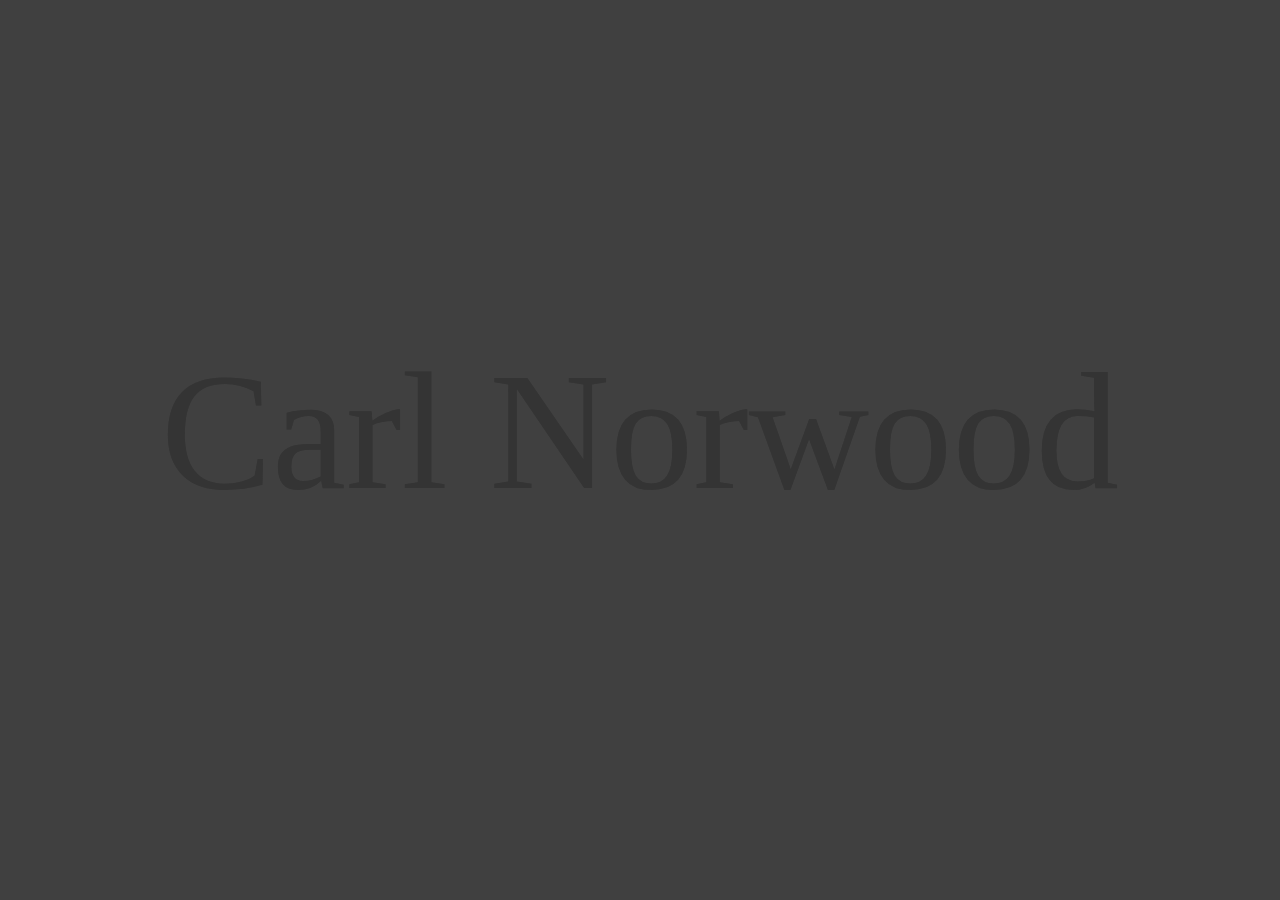
==== index.html @ 31596668 "Add files via upload" ====
<!DOCTYPE html>
<html lang="en">
<head>
  <meta charset="UTF-8">
  <meta name="viewport" content="width=device-width, initial-scale=1.0">
  <title>Backdrop Filter Blur on Text</title>
  <style>
    body, html {
      margin: 0;
      padding: 0;
      height: 100vh;
      display: flex;
      justify-content: center;
      align-items: center;
      overflow: hidden;
    }
    #svgWrapper {
      position: absolute;
      top: 50%;
      left: 50%;
      transform: translate(-50%, -50%);
      background: url(https://images4.alphacoders.com/104/1047970.jpg) center / cover no-repeat;
      filter: hue-rotate(0deg);
      width: 100%;
      height: 100%;
      animation: colorchange 10s ease infinite;
      z-index: 9999999999999999999 !important;
    }
    #svgWrapper::after {
      content: '';
      position: absolute;
      top: 0;
      left: 0;
      width: 100%;
      height: 100%;
      background: rgba(0, 0, 0, 0.75);
      z-index: -1;

      pointer-events: none;
    }
    iframe
    {
      border: none;
      position: absolute;
      filter: sepia(1);
      filter: hue-rotate(50deg);
      opacity: 0.5;
    }
    #svg {
      width: 100%;
      height: 100%;
      mask-image: url(./svgs/h1.svg);
      mask-size: contain;
      mask-position: center;
      mask-repeat: no-repeat;
      background-color: rgba(255, 255, 255, 0.15);
      backdrop-filter: blur(15px) saturate(500%);
      pointer-events: none;
    }
  </style>
</head>
<body>
  <section id="svgWrapper">
    <iframe src="https://unicorn.studio/embed/7y28J1kgLcxsLQHBbCCS" width="100%" height="100%" loading="lazy"></iframe>
    <div id="svg"></div>
  </section>
</body>
</html>
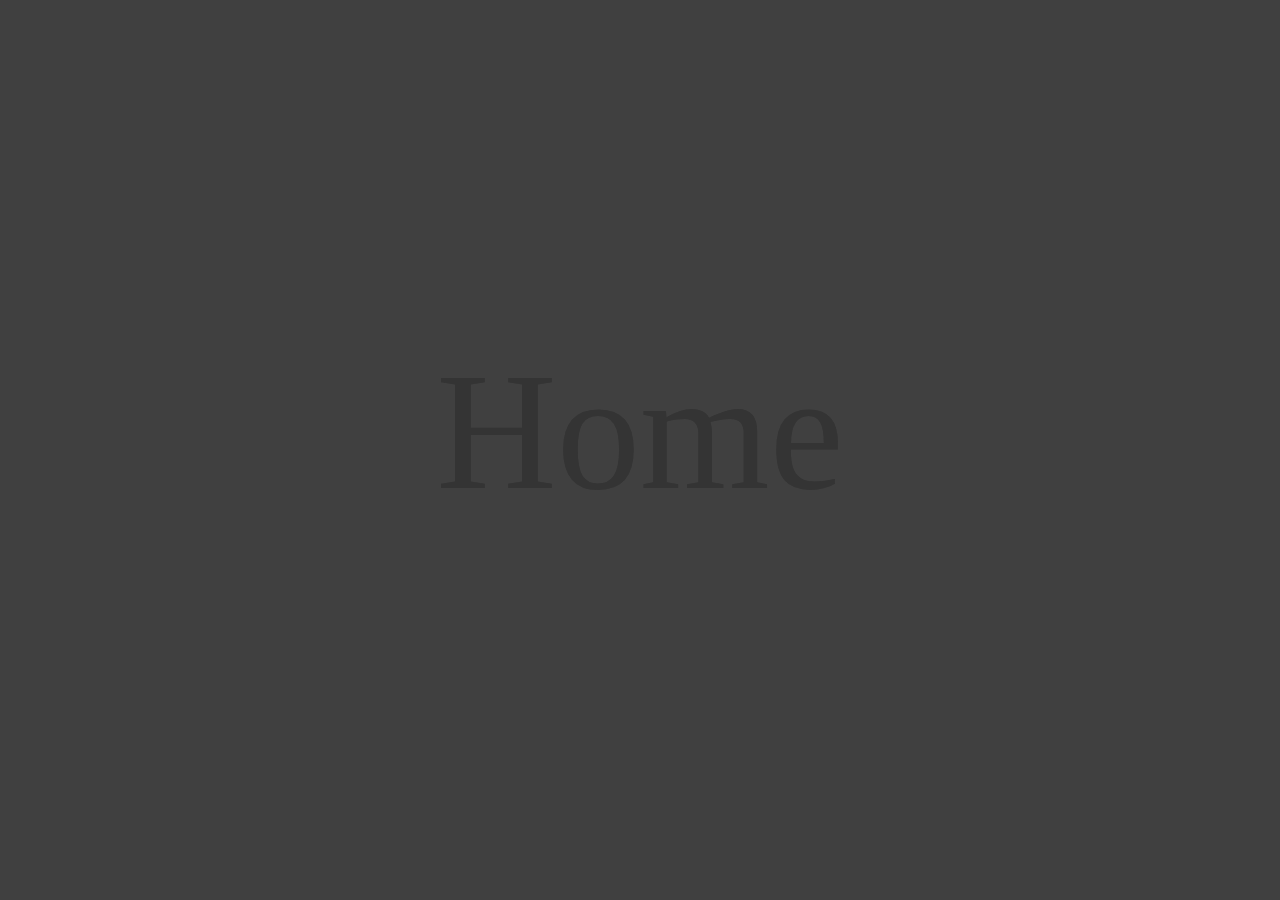
==== commit a4902f08: "Initial commit to create branch" ====
--- a/index.html
+++ b/index.html
@@ -61,7 +61,6 @@
 </head>
 <body>
   <section id="svgWrapper">
-    <iframe src="https://unicorn.studio/embed/7y28J1kgLcxsLQHBbCCS" width="100%" height="100%" loading="lazy"></iframe>
     <div id="svg"></div>
   </section>
 </body>
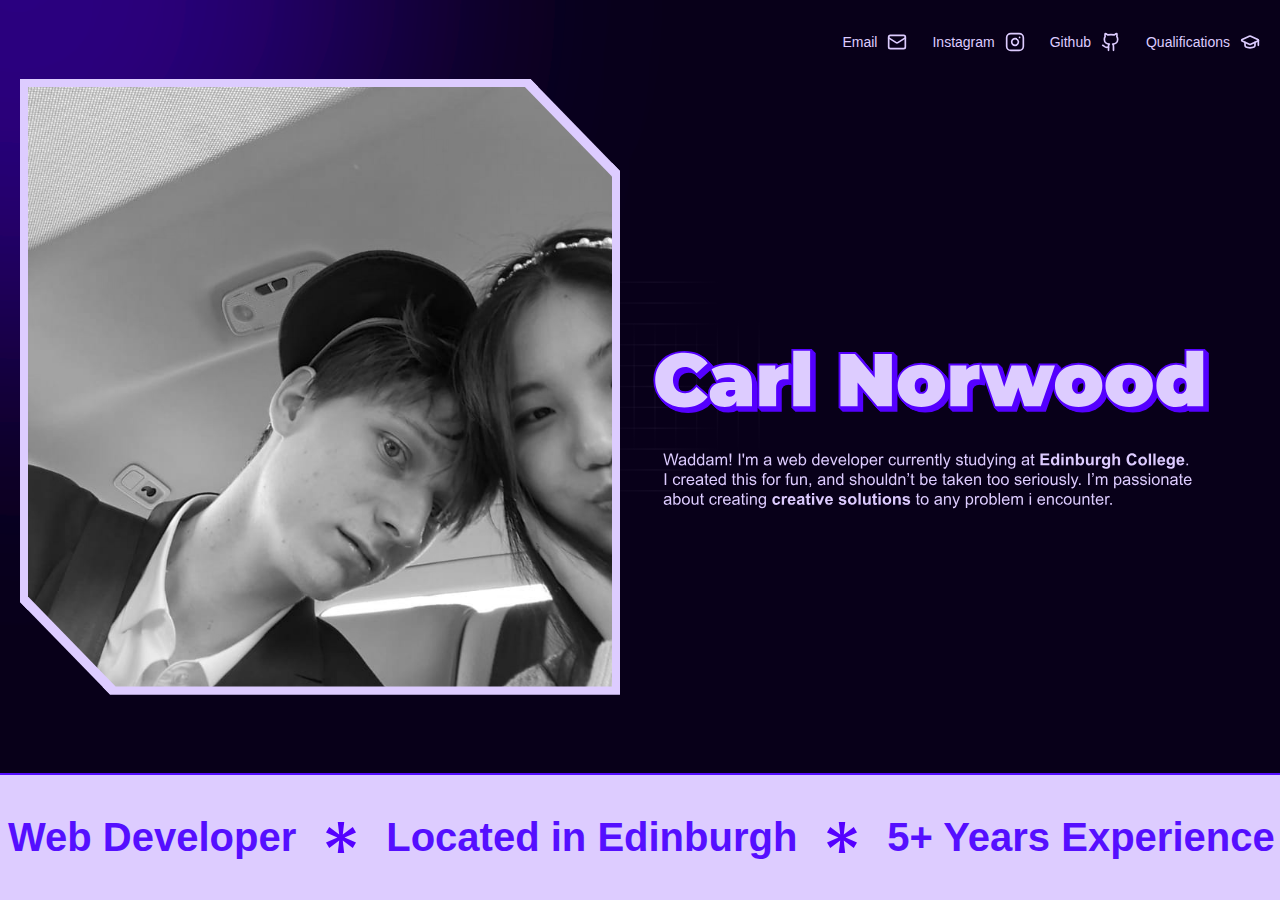
==== commit b71dd959: "git push origin SEO" ====
--- a/index.html
+++ b/index.html
@@ -1,67 +1,84 @@
 <!DOCTYPE html>
 <html lang="en">
-<head>
-  <meta charset="UTF-8">
-  <meta name="viewport" content="width=device-width, initial-scale=1.0">
-  <title>Backdrop Filter Blur on Text</title>
-  <style>
-    body, html {
-      margin: 0;
-      padding: 0;
-      height: 100vh;
-      display: flex;
-      justify-content: center;
-      align-items: center;
-      overflow: hidden;
-    }
-    #svgWrapper {
-      position: absolute;
-      top: 50%;
-      left: 50%;
-      transform: translate(-50%, -50%);
-      background: url(https://images4.alphacoders.com/104/1047970.jpg) center / cover no-repeat;
-      filter: hue-rotate(0deg);
-      width: 100%;
-      height: 100%;
-      animation: colorchange 10s ease infinite;
-      z-index: 9999999999999999999 !important;
-    }
-    #svgWrapper::after {
-      content: '';
-      position: absolute;
-      top: 0;
-      left: 0;
-      width: 100%;
-      height: 100%;
-      background: rgba(0, 0, 0, 0.75);
-      z-index: -1;
-
-      pointer-events: none;
-    }
-    iframe
-    {
-      border: none;
-      position: absolute;
-      filter: sepia(1);
-      filter: hue-rotate(50deg);
-      opacity: 0.5;
-    }
-    #svg {
-      width: 100%;
-      height: 100%;
-      mask-image: url(./svgs/h1.svg);
-      mask-size: contain;
-      mask-position: center;
-      mask-repeat: no-repeat;
-      background-color: rgba(255, 255, 255, 0.15);
-      backdrop-filter: blur(15px) saturate(500%);
-      pointer-events: none;
-    }
-  </style>
-</head>
-<body>
-  <section id="svgWrapper">
-    <div id="svg"></div>
-  </section>
-</body>
-</html>+  <head>
+    <meta charset="UTF-8" />
+    <title>Simple Portfolio</title>
+    <link rel="icon" href="data:image/svg+xml,<svg xmlns=%22http://www.w3.org/2000/svg%22 viewBox=%220 0 100 100%22><text y=%22.9em%22 font-size=%2290%22>😎</text></svg>">
+    <meta name="viewport" content="width=device-width,initial-scale=1" />
+    <meta name="description" content="Sup I have over 17 years of experience in web development in Edinburgh | Specializing in creative solutions for any project. Currently studying at Edinburgh College, let’s collaborate on a website." />
+    <link rel="stylesheet" type="text/css" href="style.css" />
+  </head>
+  <body>
+    <section>
+      <a href="mailto:cnorwoodk@gmail.com" target="_blank" rel="noopener noreferrer">
+        <div class="icon">
+          <p>Email</p>
+          <img src="mail.svg" alt="Github" aria-label="Github" />
+        </div>
+      </a>
+      <a href="https://www.instagram.com/carlnorwoodk/" target="_blank" rel="noopener noreferrer">
+        <div class="icon">
+          <p>Instagram</p>
+          <img src="instagram.svg" alt="Github" aria-label="Github" />
+        </div>
+      </a>
+      <a href="https://github.com/carlnorwood12" target="_blank" rel="noopener noreferrer">
+        <div class="icon">
+          <p>Github</p>
+          <img src="github.svg" alt="Github" aria-label="Github" />
+        </div>
+      </a>
+      <a href="solacc.pdf" download>
+        <div class="icon">
+          <p>Qualifications</p>
+          <img src="certificate.svg" alt="Github" aria-label="Github" />
+        </div>
+      </a>
+    </section>
+    <section>
+      <div class="left">
+        <div id="wrapper">
+          <div class="carl-image"></div>
+        </div>
+      </div>
+      <div class="right">
+        <img src="carlnorwood.svg" alt="" aria-label="" />
+      </div>
+    </section>
+    <section>
+      <div class="social"></div>
+      <div class="social"></div>
+      <div class="social"></div>
+      <div class="social"></div>
+    </section>
+    <section>
+      <div class="marquee-container">
+        <div class="content-wrapper-scrolling">
+          <p class="p-marquee">Web Developer</p>
+          <img class="twinkle" src="asterisk.svg" alt="" aria-label="" />
+          <p class="p-marquee">Located in Edinburgh</p>
+          <img class="twinkle" src="asterisk.svg" alt="" aria-label="" />
+          <p class="p-marquee">5+ Years Experience</p>
+          <img class="twinkle" src="asterisk.svg" alt="" aria-label="" />
+        </div>
+        <div class="content-wrapper-scrolling">
+          <p class="p-marquee">Web Developer</p>
+          <img class="twinkle" src="asterisk.svg" alt="" aria-label="" />
+          <p class="p-marquee">Located in Edinburgh</p>
+          <img class="twinkle" src="asterisk.svg" alt="" aria-label="" />
+          <p class="p-marquee">5+ Years Experience</p>
+          <img class="twinkle" src="asterisk.svg" alt="" aria-label="" />
+        </div>
+        <div class="content-wrapper-scrolling">
+          <p class="p-marquee">Web Developer</p>
+          <img class="twinkle" src="asterisk.svg" alt="" aria-label="" />
+          <p class="p-marquee">Located in Edinburgh</p>
+          <img class="twinkle" src="asterisk.svg" alt="" aria-label="" />
+          <p class="p-marquee">5+ Years Experience</p>
+          <img class="twinkle" src="asterisk.svg" alt="" aria-label="" />
+        </div>
+      </div>
+    </section>
+    <script src="script.js"></script>
+  </body>
+</html>
--- a/style.css
+++ b/style.css
@@ -0,0 +1,206 @@
+body {
+  margin: 0;
+  padding: 0;
+  height: 100vh;
+  height: 100dvh;
+  overflow: hidden;
+  background-color: #010003;
+  cursor: cell;
+  display: flex;
+  align-items: stretch;
+  flex-direction: column;
+  font-family: "Montserrat", sans-serif;
+}
+body::before
+{
+    content: "";
+    position: absolute;
+    top: 0;
+    left: 0;
+    width: 100%;
+    height: 100%;
+    background: url("background.svg") center center / cover no-repeat;
+    z-index: -1;
+}
+section:nth-child(1) {
+  position: absolute;
+  right: 0;
+  padding: 20px;
+  display: flex;
+  align-items: flex-end;
+}
+section:nth-child(2) {
+  flex-basis: 100%;
+  align-items: stretch;
+  display: flex;
+  padding: 20px;
+}
+@media screen and (max-width: 1000px)
+{
+
+body::before
+{
+    content: "";
+    position: absolute;
+    top: 0;
+    left: 0;
+    width: 100%;
+    height: 100%;
+    background: url("background2.svg") center center / cover no-repeat !important;
+    z-index: -1;
+}
+  section:nth-child(1)
+  {
+    flex-direction: column;
+  }
+    section:nth-child(2)
+    {
+        flex-direction: column;
+        padding: 0 !important;
+    }
+    .left
+    {
+      display: none !important;
+    }
+
+    .right
+    {
+      flex-basis: 100% !important;
+    }
+}
+@media screen and (min-width: 1000px)
+{
+    .left
+    {
+        max-width: 600px;
+    }
+}
+.content-wrapper-scrolling {
+  padding-inline: 8px;
+  min-width: fit-content;
+  display: flex;
+  column-gap: 20px;
+  align-items: center;
+  animation: scroll 10s linear infinite;
+}
+.p-marquee:hover,
+a:hover {
+  filter: brightness(0.5);
+  transition: filter 0.5s ease;
+  cursor: cell;
+}
+.marquee-container:hover .content-wrapper-scrolling {
+  animation-play-state: paused !important;
+}
+.p-marquee {
+  font-size: clamp(1.25rem, 0.5945rem + 3.0488vw, 2.5rem);
+  white-space: nowrap;
+  transition: filter 0.5s ease;
+  font-family: "Montserrat", sans-serif;
+  color: #550fff;
+}
+.content-wrapper-scrolling p {
+  font-weight: 600;
+}
+@keyframes scroll {
+  from {
+    transform: translateX(0);
+  }
+  to {
+    transform: translateX(-100%);
+  }
+}
+.twinkle {
+  width: clamp(0.9375rem, 0.5607rem + 1.7523vw, 1.875rem);
+  padding: 0 10px;
+  animation: twinkle 3s infinite linear;
+}
+@keyframes twinkle {
+  0% {
+    transform: rotate(0deg);
+  }
+  50% {
+    transform: rotate(180deg);
+  }
+  100% {
+    transform: rotate(360deg);
+  }
+}
+.marquee-container {
+  width: 100%;
+  height: max-content;
+  display: flex;
+  align-items: center;
+  overflow: hidden;
+  cursor: default;
+  background-color: #ddccff;
+  border-top: 2px solid #550fff;
+  z-index: 99999999999 !important;
+  transition: height 0.5s ease; /* Target height specifically */
+}
+h1 {
+  color: #550fff;
+  font-size:60px;
+  font-family: "Montserrat", sans-serif;
+  text-align: center;
+  margin: 0;
+  padding: 0;
+}
+.carl-image {
+  width: 100%;
+  background: url("carl.jpeg") center center / cover no-repeat;
+  clip-path: polygon(0 0, 85% 0, 100% 15%, 100% 80%, 100% 100%, 15% 100%, 0 85%, 0% 20%);
+  height: 600px;
+  filter: grayscale(100%);
+  width: 100%;
+  margin: auto;
+  background: url("carl.jpeg") center center / cover no-repeat;
+}
+.left
+{
+    flex-basis: 50%;
+    display: flex;
+    justify-content: flex-start;
+    align-items: flex-start;
+}
+.right
+{
+    flex-basis: 50%;
+    display: flex;
+    justify-content: center;
+    align-items: flex-start;
+    flex-direction: column;
+}
+.right img
+{
+  max-width: 800px;
+}
+#wrapper {
+  width: 100%;
+  margin: auto;
+  clip-path: polygon(0 0, 85% 0, 100% 15%, 100% 80%, 100% 100%, 15% 100%, 0 85%, 0% 20%);
+  background: #ddccff;
+  border: 8px solid #ddccff;
+}
+.icon
+{
+    display: inline-flex;
+    gap: 10px;
+    align-items: center;
+}
+.icon img
+{
+    width: 20px;
+}
+.icon p
+{
+    font-size: 14px;
+    font-weight: 200;
+    color: #ddccff;
+}
+a
+{
+  transition: filter 0.5s ease;
+  text-decoration: none;
+  margin-left: 25px;
+}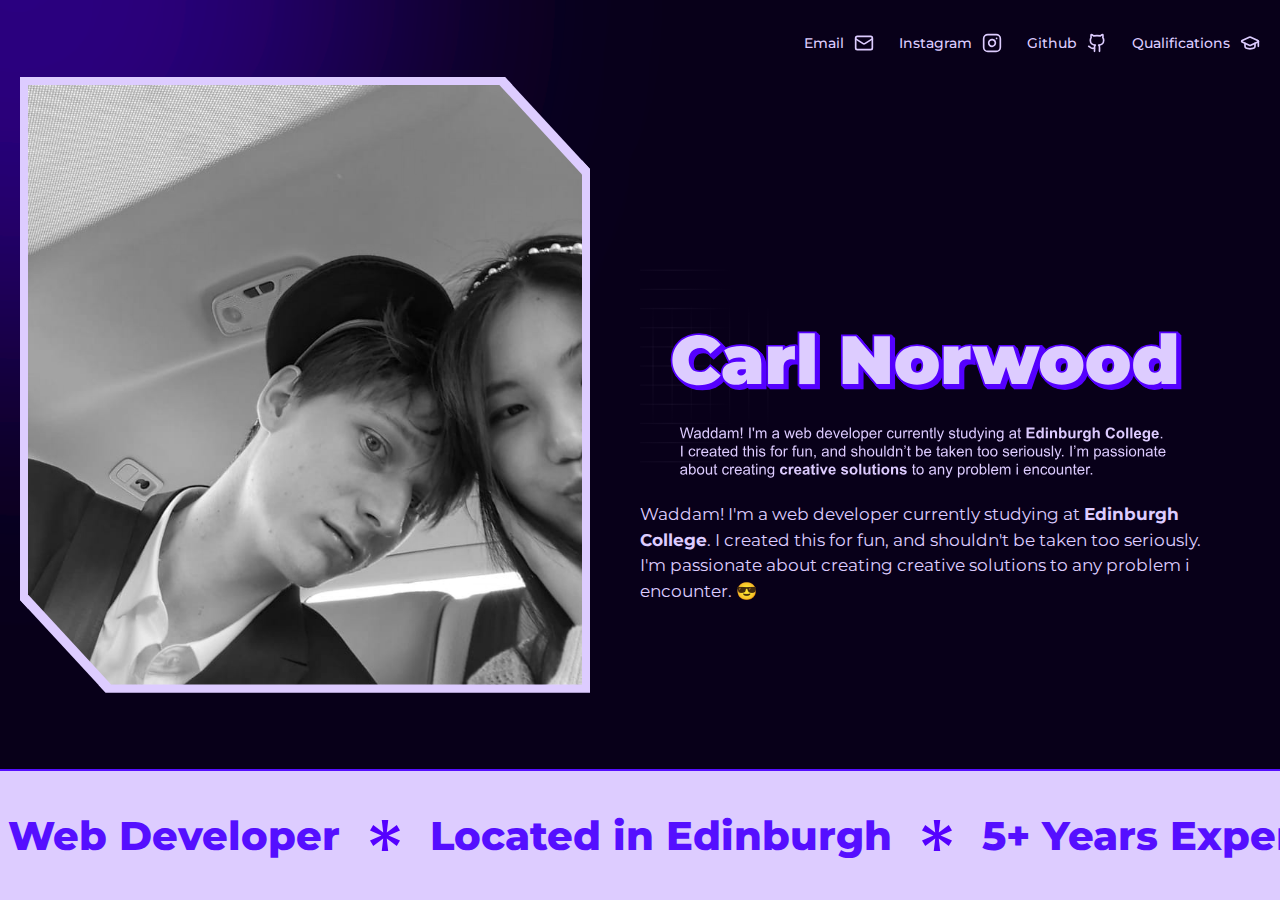
==== commit 99f30539: "Add files via upload" ====
--- a/index.html
+++ b/index.html
@@ -7,19 +7,22 @@
     <meta name="viewport" content="width=device-width,initial-scale=1" />
     <meta name="description" content="Sup I have over 17 years of experience in web development in Edinburgh | Specializing in creative solutions for any project. Currently studying at Edinburgh College, let’s collaborate on a website." />
     <link rel="stylesheet" type="text/css" href="style.css" />
+    <link rel="preconnect" href="https://fonts.googleapis.com">
+    <link rel="preconnect" href="https://fonts.gstatic.com" crossorigin>
+    <link href="https://fonts.googleapis.com/css2?family=Lora:wght@400..700&family=Montserrat:ital,wght@0,100..900;1,100..900&display=swap" rel="stylesheet">
   </head>
   <body>
     <section>
       <a href="mailto:cnorwoodk@gmail.com" target="_blank" rel="noopener noreferrer">
         <div class="icon">
           <p>Email</p>
-          <img src="mail.svg" alt="Github" aria-label="Github" />
+          <img src="mail.svg" alt="Mail" aria-label="Mail" />
         </div>
       </a>
       <a href="https://www.instagram.com/carlnorwoodk/" target="_blank" rel="noopener noreferrer">
         <div class="icon">
           <p>Instagram</p>
-          <img src="instagram.svg" alt="Github" aria-label="Github" />
+          <img src="instagram.svg" alt="Instagram" aria-label="Instagram" />
         </div>
       </a>
       <a href="https://github.com/carlnorwood12" target="_blank" rel="noopener noreferrer">
@@ -31,7 +34,7 @@
       <a href="solacc.pdf" download>
         <div class="icon">
           <p>Qualifications</p>
-          <img src="certificate.svg" alt="Github" aria-label="Github" />
+          <img src="certificate.svg" alt="Qualifications" aria-label="Qualifications" />
         </div>
       </a>
     </section>
@@ -42,14 +45,12 @@
         </div>
       </div>
       <div class="right">
+        <img id="grid" src="grid.svg" alt="" aria-label="" />
         <img src="carlnorwood.svg" alt="" aria-label="" />
+        <p>Waddam! I'm a web developer currently studying at <b>Edinburgh College</b>.
+          I created this for fun, and shouldn't be taken too seriously. I'm passionate
+          about creating creative solutions to any problem i encounter. 😎</p>
       </div>
-    </section>
-    <section>
-      <div class="social"></div>
-      <div class="social"></div>
-      <div class="social"></div>
-      <div class="social"></div>
     </section>
     <section>
       <div class="marquee-container">
--- a/style.css
+++ b/style.css
@@ -3,6 +3,7 @@
   padding: 0;
   height: 100vh;
   height: 100dvh;
+  min-width: 344px;
   overflow: hidden;
   background-color: #010003;
   cursor: cell;
@@ -11,8 +12,10 @@
   flex-direction: column;
   font-family: "Montserrat", sans-serif;
 }
-body::before
-{
+::selection {
+  background: transparent;
+}
+body::before {
     content: "";
     position: absolute;
     top: 0;
@@ -35,11 +38,8 @@
   display: flex;
   padding: 20px;
 }
-@media screen and (max-width: 1000px)
-{
-
-body::before
-{
+@media screen and (max-width: 1000px) {
+  body::before {
     content: "";
     position: absolute;
     top: 0;
@@ -48,32 +48,35 @@
     height: 100%;
     background: url("background2.svg") center center / cover no-repeat !important;
     z-index: -1;
-}
-  section:nth-child(1)
-  {
+  }
+  section:nth-child(1) {
     flex-direction: column;
   }
-    section:nth-child(2)
-    {
-        flex-direction: column;
-        padding: 0 !important;
-    }
-    .left
-    {
-      display: none !important;
-    }
-
-    .right
-    {
-      flex-basis: 100% !important;
-    }
-}
-@media screen and (min-width: 1000px)
-{
-    .left
-    {
-        max-width: 600px;
-    }
+  section:nth-child(2) {
+    flex-direction: column;
+    padding: 0 !important;
+  }
+  .left {
+    display: none !important;
+  }
+  .right {
+    flex-basis: 100% !important;
+    padding: clamp(1.25rem, 0.2668rem + 4.5732vw, 3.125rem) !important;
+  }
+  .right p {
+    font-size: clamp(1rem, 1.0655rem + -0.3049vw, 0.875rem) !important;
+  }
+  #grid {
+    display: none;
+  }
+}
+@media screen and (min-width: 1000px) {
+  .left {
+    max-width: 600px;
+  }
+  .right p {
+    font-size: clamp(1rem, 0.75rem + 0.4vw, 1.125rem) !important;
+  }
 }
 .content-wrapper-scrolling {
   padding-inline: 8px;
@@ -96,11 +99,11 @@
   font-size: clamp(1.25rem, 0.5945rem + 3.0488vw, 2.5rem);
   white-space: nowrap;
   transition: filter 0.5s ease;
-  font-family: "Montserrat", sans-serif;
   color: #550fff;
+  font-weight: 900;
 }
 .content-wrapper-scrolling p {
-  font-weight: 600;
+  font-weight: 800;
 }
 @keyframes scroll {
   from {
@@ -136,7 +139,7 @@
   background-color: #ddccff;
   border-top: 2px solid #550fff;
   z-index: 99999999999 !important;
-  transition: height 0.5s ease; /* Target height specifically */
+  transition: height 0.5s ease; 
 }
 h1 {
   color: #550fff;
@@ -154,26 +157,26 @@
   filter: grayscale(100%);
   width: 100%;
   margin: auto;
-  background: url("carl.jpeg") center center / cover no-repeat;
-}
-.left
-{
+}
+.left {
+    position: relative;
     flex-basis: 50%;
     display: flex;
     justify-content: flex-start;
     align-items: flex-start;
 }
-.right
-{
+.right {
+    position: relative;
     flex-basis: 50%;
     display: flex;
     justify-content: center;
     align-items: flex-start;
     flex-direction: column;
-}
-.right img
-{
-  max-width: 800px;
+    padding: 50px;
+}
+.right img {
+  max-width: 700px;
+  margin-top: 100px;
 }
 #wrapper {
   width: 100%;
@@ -182,25 +185,34 @@
   background: #ddccff;
   border: 8px solid #ddccff;
 }
-.icon
-{
+.icon {
     display: inline-flex;
     gap: 10px;
     align-items: center;
-}
-.icon img
-{
+    font-weight: 500;
+}
+.icon img {
     width: 20px;
 }
-.icon p
-{
+.icon p {
     font-size: 14px;
-    font-weight: 200;
     color: #ddccff;
 }
-a
-{
+.right p {
+    color: #ddccff;
+    line-height: 1.5;
+}
+a {
   transition: filter 0.5s ease;
   text-decoration: none;
   margin-left: 25px;
-}+}
+#grid {
+  position: absolute;
+  left: 0;
+  top: calc(50% - 100px);
+  transform: translateY(-50%);
+}
+.additional-border {
+  border: 5px solid #ddccff; 
+}
